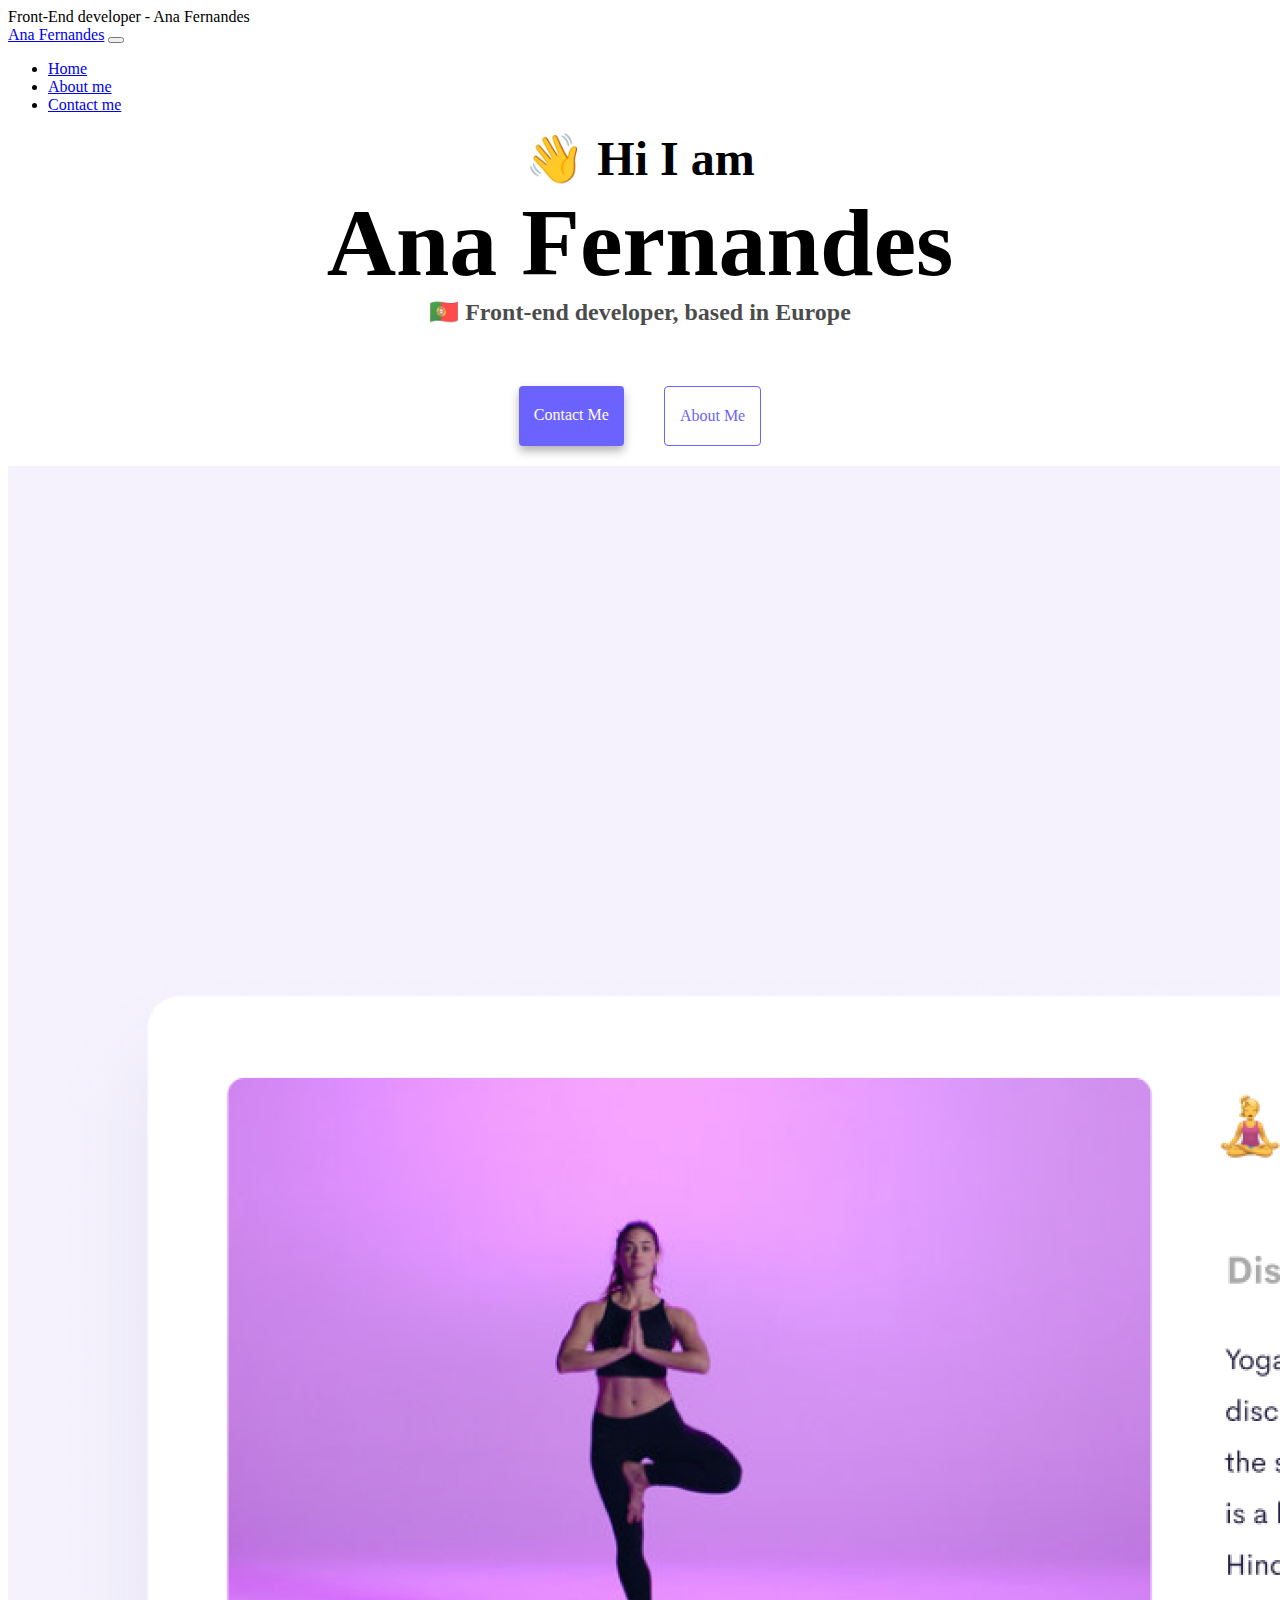
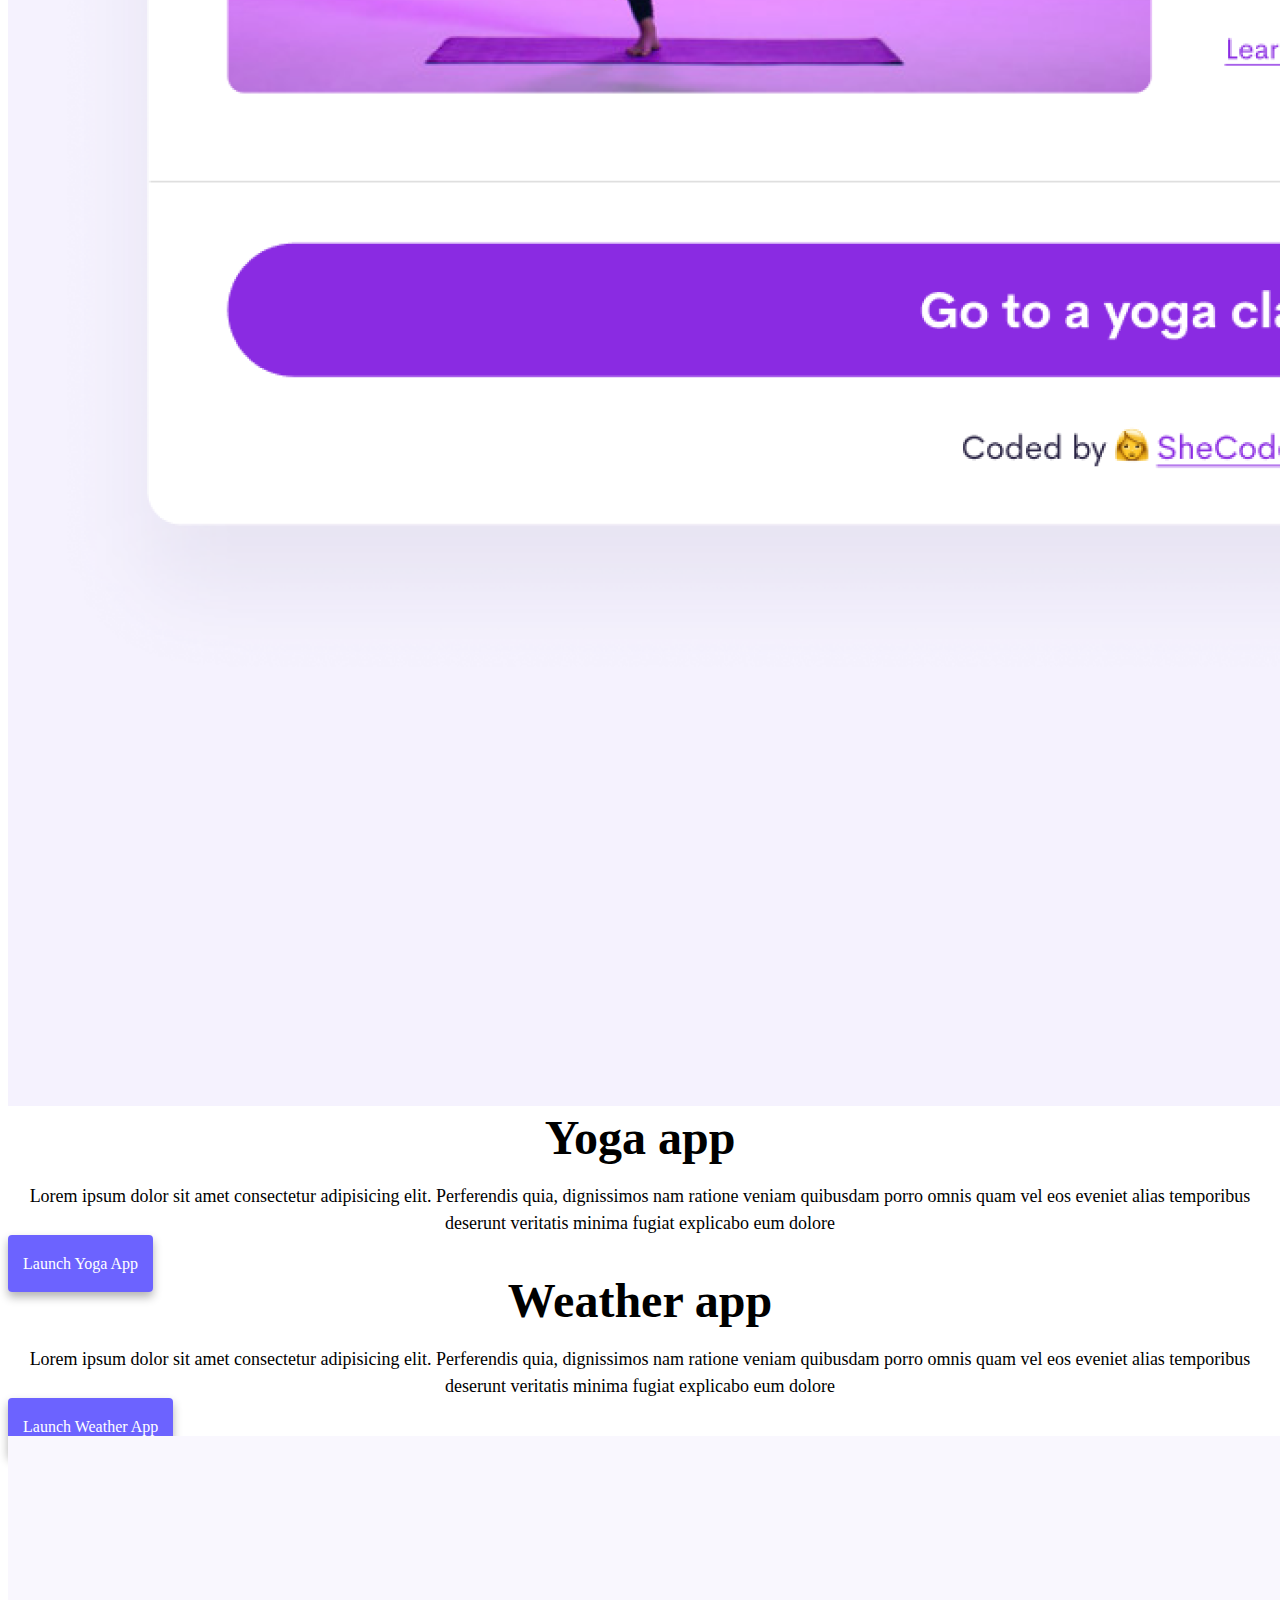
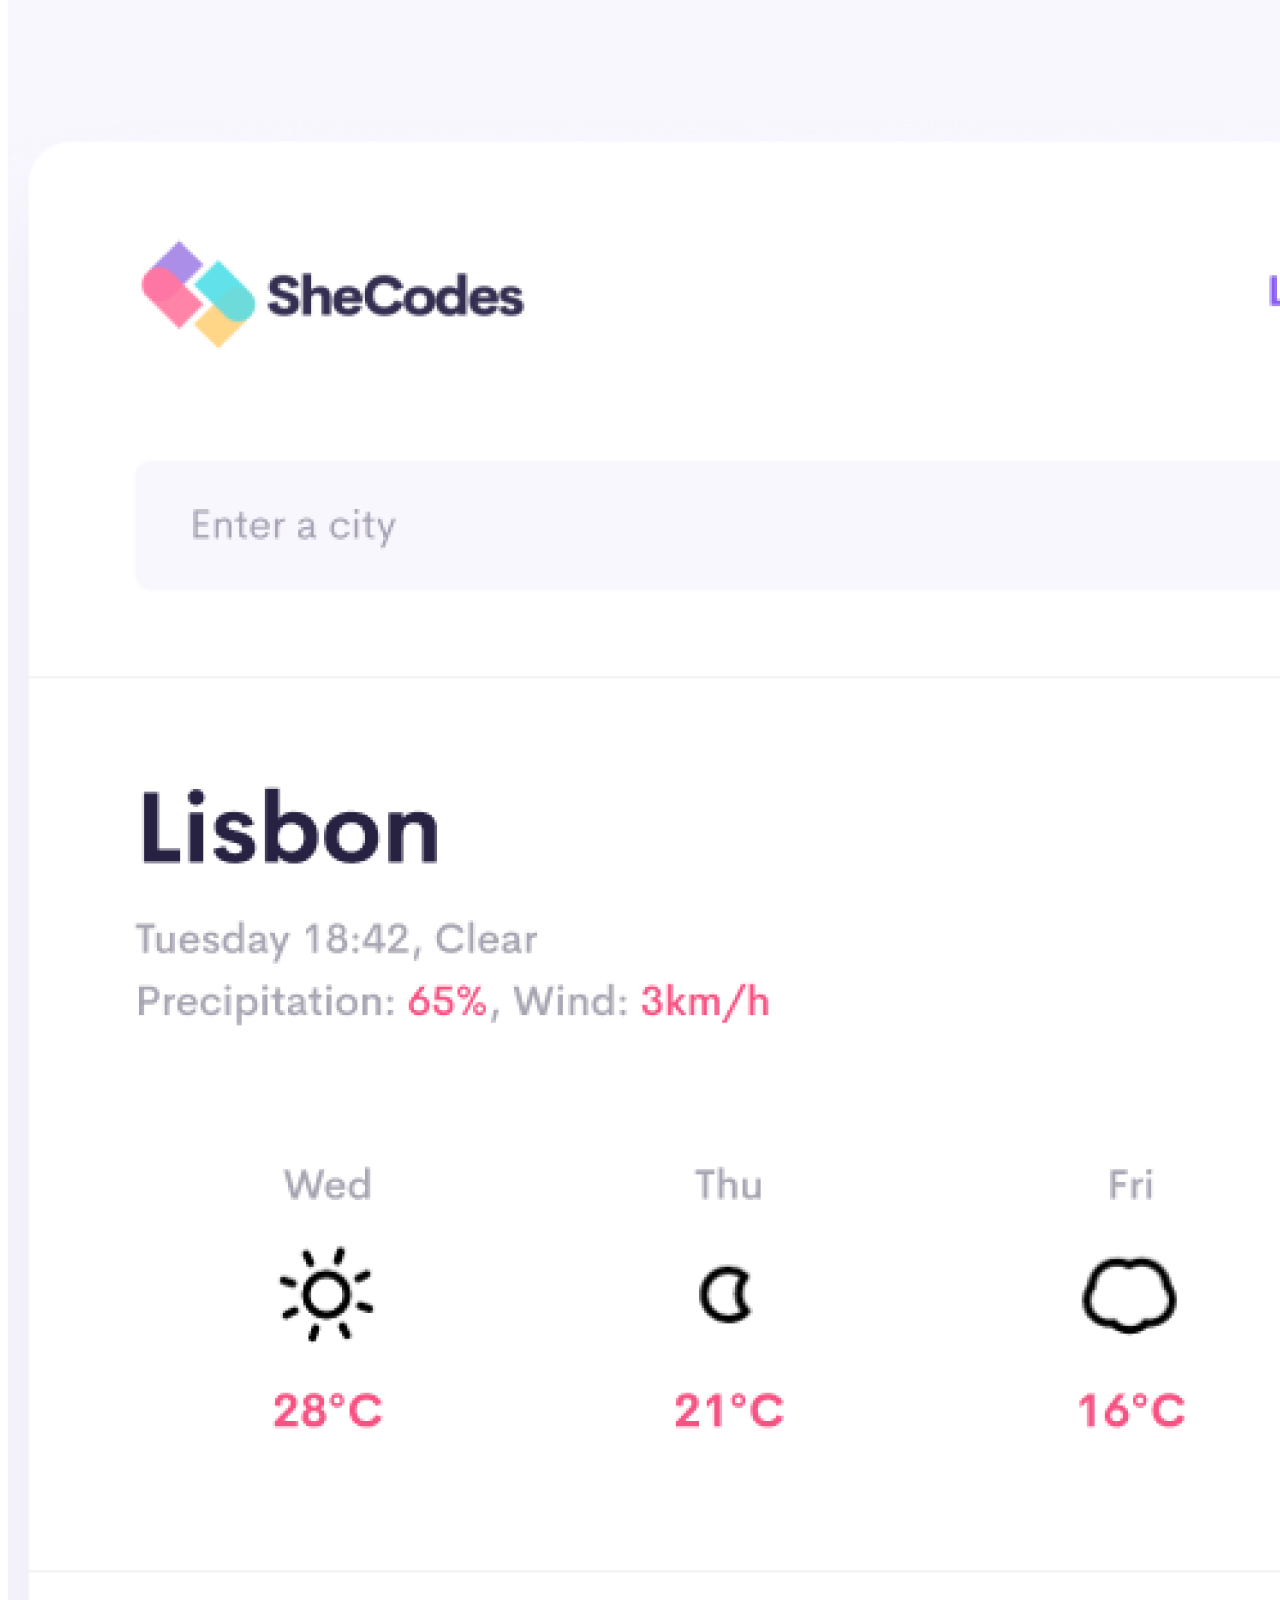
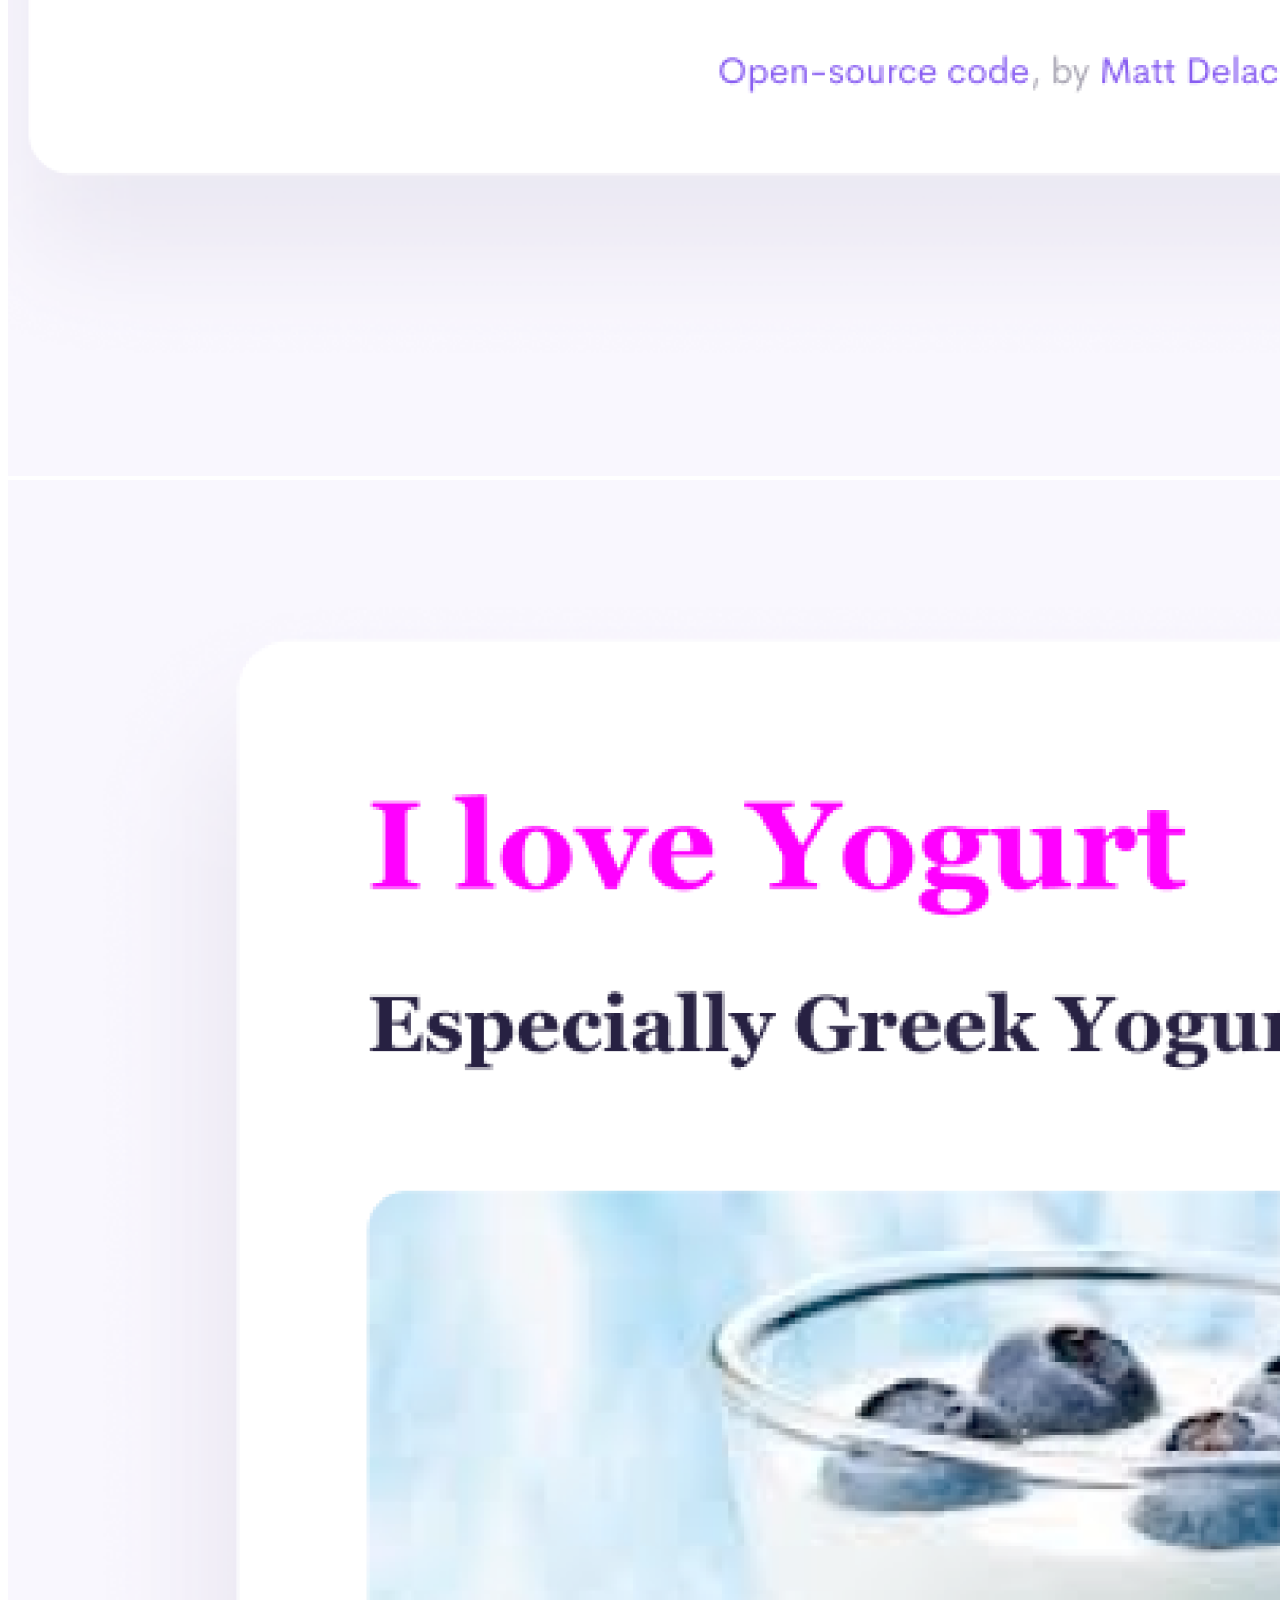
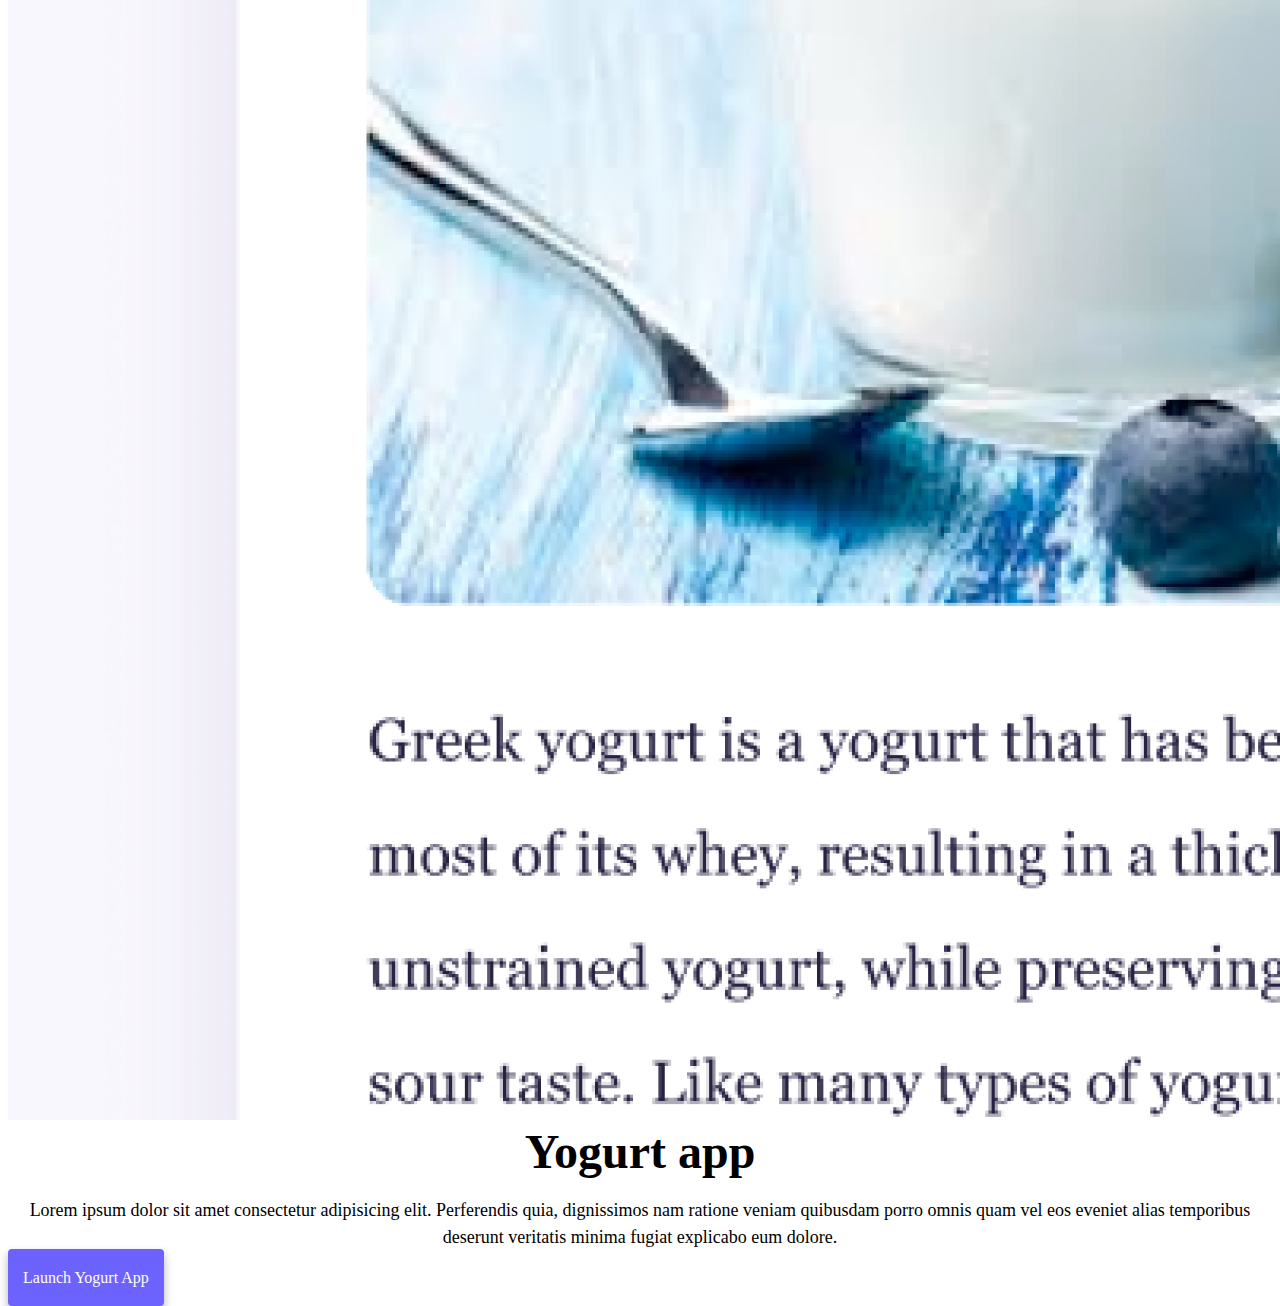
==== index.html @ a953a4d2 "making html pages seo friendly" ====
<!DOCTYPE html>
<html lang="en">
  <head>
    <meta charset="UTF-8" />
    <meta http-equiv="X-UA-Compatible" content="IE=edge" />
    <meta name="viewport" content="width=device-width, initial-scale=1.0" />
    <meta name="description" content="Ana Fernandes is a front-end developer based in Europe, check out her projects and contact her for job inquiries"
    <title>Front-End developer - Ana Fernandes</title>
    <link
      href="https://cdn.jsdelivr.net/npm/bootstrap@5.1.2/dist/css/bootstrap.min.css"
      rel="stylesheet"
      integrity="sha384-uWxY/CJNBR+1zjPWmfnSnVxwRheevXITnMqoEIeG1LJrdI0GlVs/9cVSyPYXdcSF"
      crossorigin="anonymous"
    />
    <script
      src="https://cdn.jsdelivr.net/npm/bootstrap@5.1.2/dist/js/bootstrap.bundle.min.js"
      integrity="sha384-kQtW33rZJAHjgefvhyyzcGF3C5TFyBQBA13V1RKPf4uH+bwyzQxZ6CmMZHmNBEfJ"
      crossorigin="anonymous"
    ></script>
    <link rel="stylesheet" href="style.css" />
  </head>
  <body>
    <nav class="navbar navbar-expand-lg navbar-light bg-light fixed-top">
      <div class="container">
        <a class="navbar-brand" href="index.html" title="Homepage">Ana Fernandes</a>
        <button
          class="navbar-toggler"
          type="button"
          data-bs-toggle="collapse"
          data-bs-target="#navbarNav"
          aria-controls="navbarNav"
          aria-expanded="false"
          aria-label="Toggle navigation"
        >
          <span class="navbar-toggler-icon"></span>
        </button>
        <div class="collapse navbar-collapse" id="navbarNav">
          <ul class="navbar-nav">
            <li class="nav-item">
              <a class="nav-link active" aria-current="page" href="index.html"
                >Home</a
              >
            </li>
            <li class="nav-item">
              <a class="nav-link" href="about.html" title="About Ana Fernandes">About me</a>
            </li>
            <li class="nav-item">
              <a class="nav-link" href="about.html#contact" title="Contact Ana Fernandes"  >Contact me</a>
            </li>
          </ul>
        </div>
      </div>
    </nav>
    <h2 class="pt-5">👋 Hi I am</h2>
    <h1>Ana Fernandes</h1>
    <h3>🇵🇹 Front-end developer, based in Europe</h3>
    <div class="navigation-links">
      <a href="about.html#contact" class="contact-link" title="Contact Ana Fernandes" >Contact me</a>
      <a href="about.html" class="about-link" title="About Ana Fernandes" >About me</a>
    </div>
    <div class="container">
        <div class="row mb-5 mt-5">
          <div class="col-md-6">
            <img src="images/yoga.png" class="img-fluid rounded d-none d-sm-block" alt="Yoga project"/>
          </div>
          <div class="col-md-6">
            <h2 class="mb-3">Yoga app</h2>
            <p>
              Lorem ipsum dolor sit amet consectetur adipisicing elit. Perferendis
              quia, dignissimos nam ratione veniam quibusdam porro omnis quam vel
              eos eveniet alias temporibus deserunt veritatis minima fugiat
              explicabo eum dolore
            </p>
            <div class="mt-5">
              <a href="#" class="primary-link project-link d-flex justify-content-center" title="Yoga project">Launch Yoga app</a>
            </div>
          </div>
        </div>
        <div class="row mb-5">
          <div class="col-md-6">
            <h2 class="mb-3">Weather app</h2>
            <p>
              Lorem ipsum dolor sit amet consectetur adipisicing elit. Perferendis
              quia, dignissimos nam ratione veniam quibusdam porro omnis quam vel
              eos eveniet alias temporibus deserunt veritatis minima fugiat
              explicabo eum dolore
            </p>
            <div class="mt-5">
              <a href="#" class="primary-link project-link d-flex justify-content-center " title="Weather project">Launch Weather app</a>
            </div>
          </div>
          <div class="col-md-6">
            <img src="images/weather.png" class="img-fluid rounded d-none d-sm-block" alt="Weather project" />
          </div>
        </div>
        <div class="row mt-5">
          <div class="col-md-6">
            <img src="images/yogurt.png" class="img-fluid rounded d-none d-sm-block mb-5" alt="Yogurt project" />
          </div>
          <div class="col-md-6">
            <h2 class="mb-3" >Yogurt app</h2>
            <p>
              Lorem ipsum dolor sit amet consectetur adipisicing elit. Perferendis
              quia, dignissimos nam ratione veniam quibusdam porro omnis quam vel
              eos eveniet alias temporibus deserunt veritatis minima fugiat
              explicabo eum dolore.
            </p>
            <div class="mt-5">
              <a href="#" class="primary-link project-link d-flex justify-content-center" title="Yogurt project">Launch Yogurt App</a>
            </div>
          </div>
        </div>
      </div>
    </body>
  </body>
</html>
---- style.css ----
:root {
  --primary-color: #6c63ff;
  --secondary-color: #f5f2fe;
  --box-shadow: 0 5px 10px rgba(0, 0, 0, 0.3);
}

h1,
h2,
h3 {
  text-align: center;
  margin: 0;
}

h1 {
  font-size: 96px;
}

h2 {
  font-size: 48px;
}

h3 {
  font-size: 24px;
  opacity: 0.7;
}

p {
  font-size: 18px;
  line-height: 1.5;
  text-align: center;
}

.navigation-links {
  display: flex;
  margin-top: 40px;
  justify-content: center;
}

.navigation-links a {
  margin: 20px;
  border-radius: 4px;
  padding: 20px 15px;
  text-decoration: none;
  text-transform: capitalize;
}

.contact-link {
  background: var(--primary-color);
  box-shadow: var(--box-shadow);
  color: white;
}

.about-link {
  color: var(--primary-color);
  border: 1px solid var(--primary-color);
}

.homepage-link {
  color: var(--primary-color);
  text-align: center;
  display: block;
}

.about-paragraphs {
  display: flex;
  margin: 30px 0;
}

.about-paragraphs p {
  margin: 10px;
}

.email-link {
  display: flex;
  justify-content: center;
  color: var(--primary-color);
  font-size: 28px;
  text-decoration: none;
}

.email-link:hover {
  text-decoration: underline;
}
.primary-link {
  background: var(--primary-color);
  box-shadow: var(--box-shadow);
  border-radius: 4px;
  color: white;
  padding: 20px 15px;
  text-decoration: none;
  text-transform: capitalize;
}
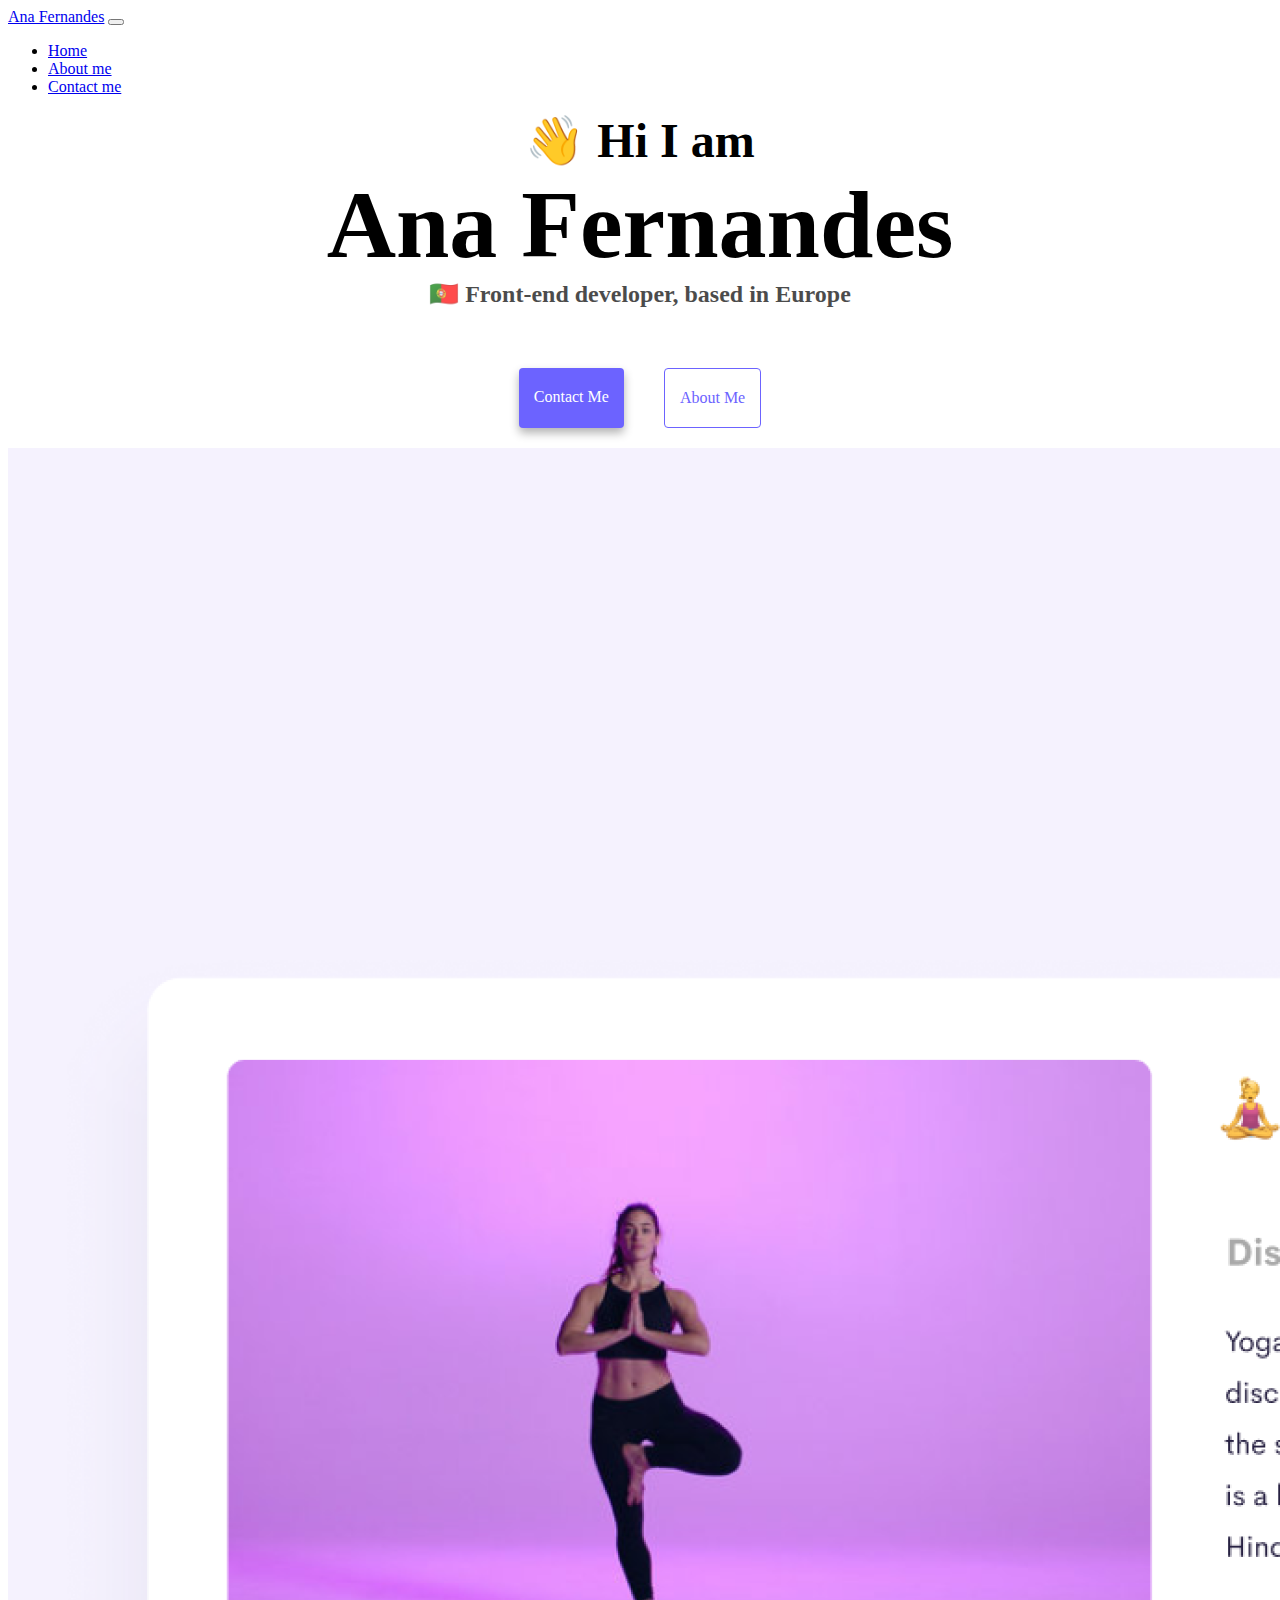
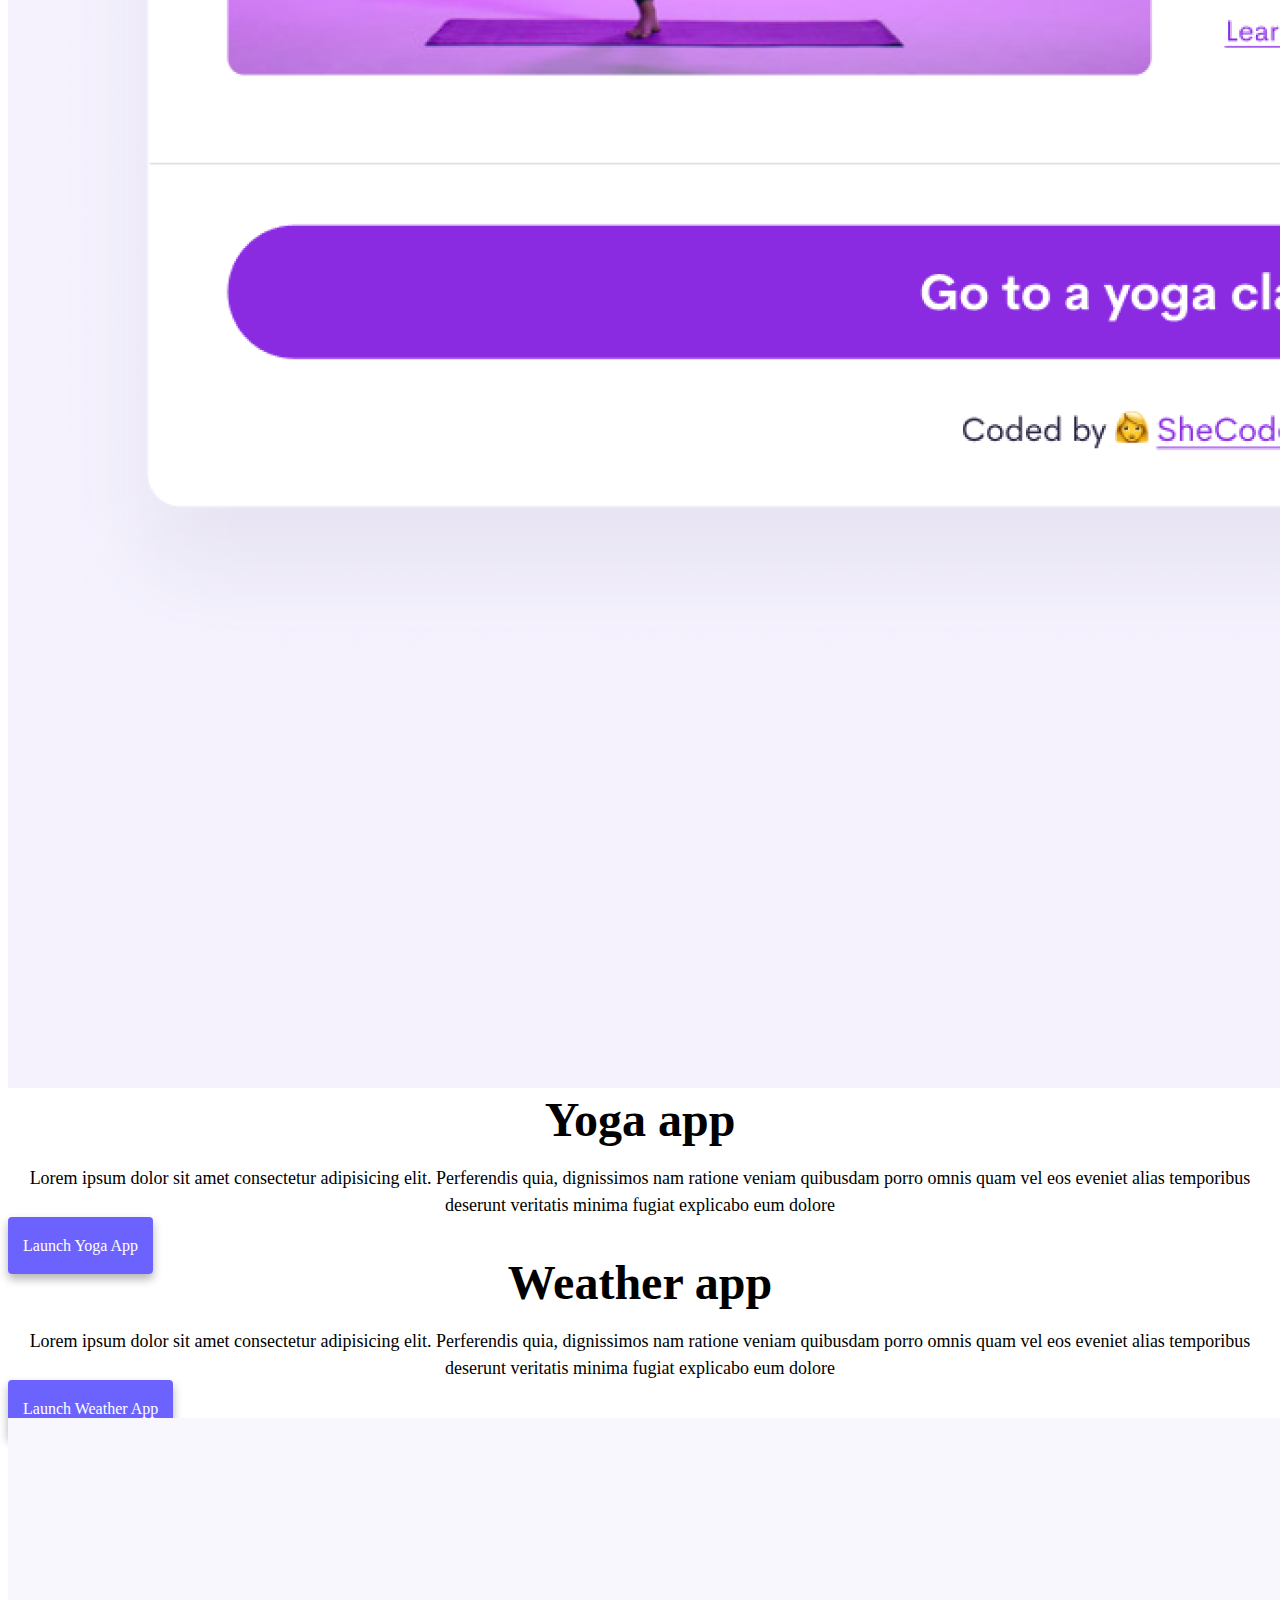
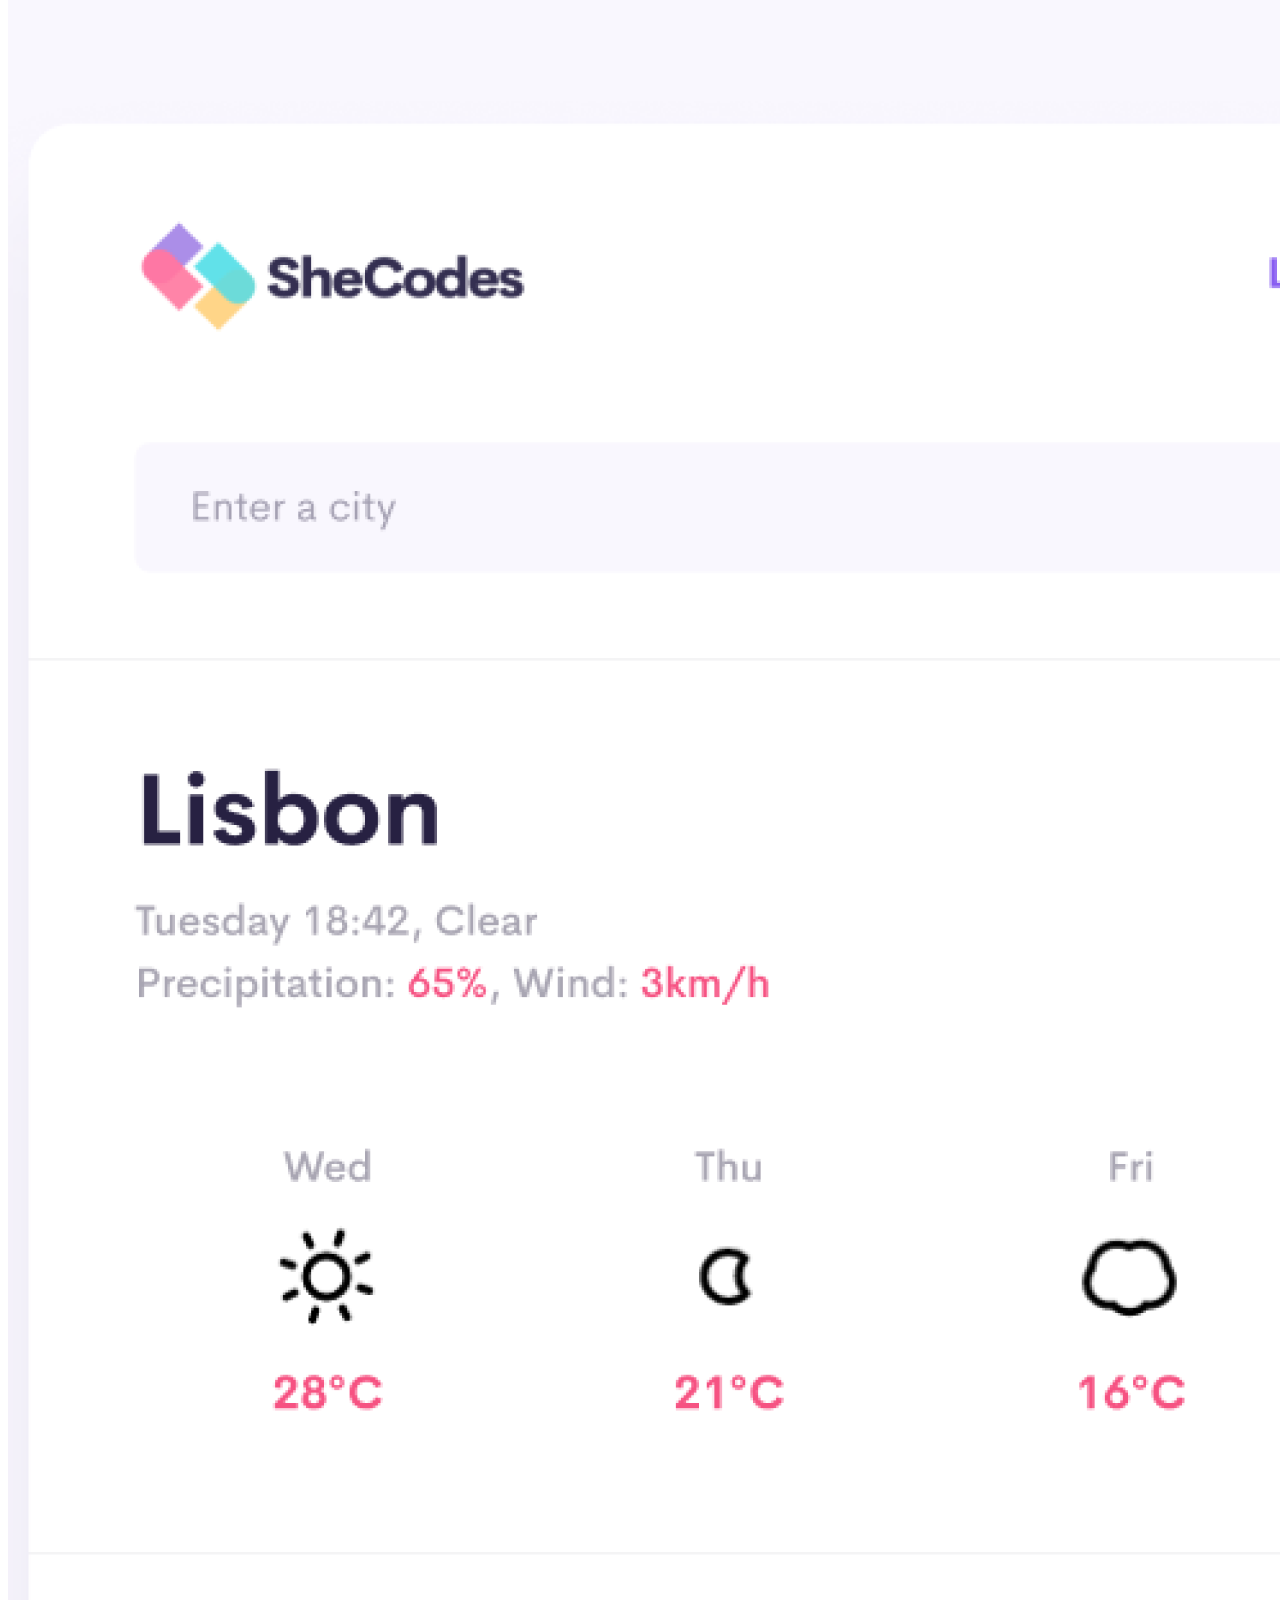
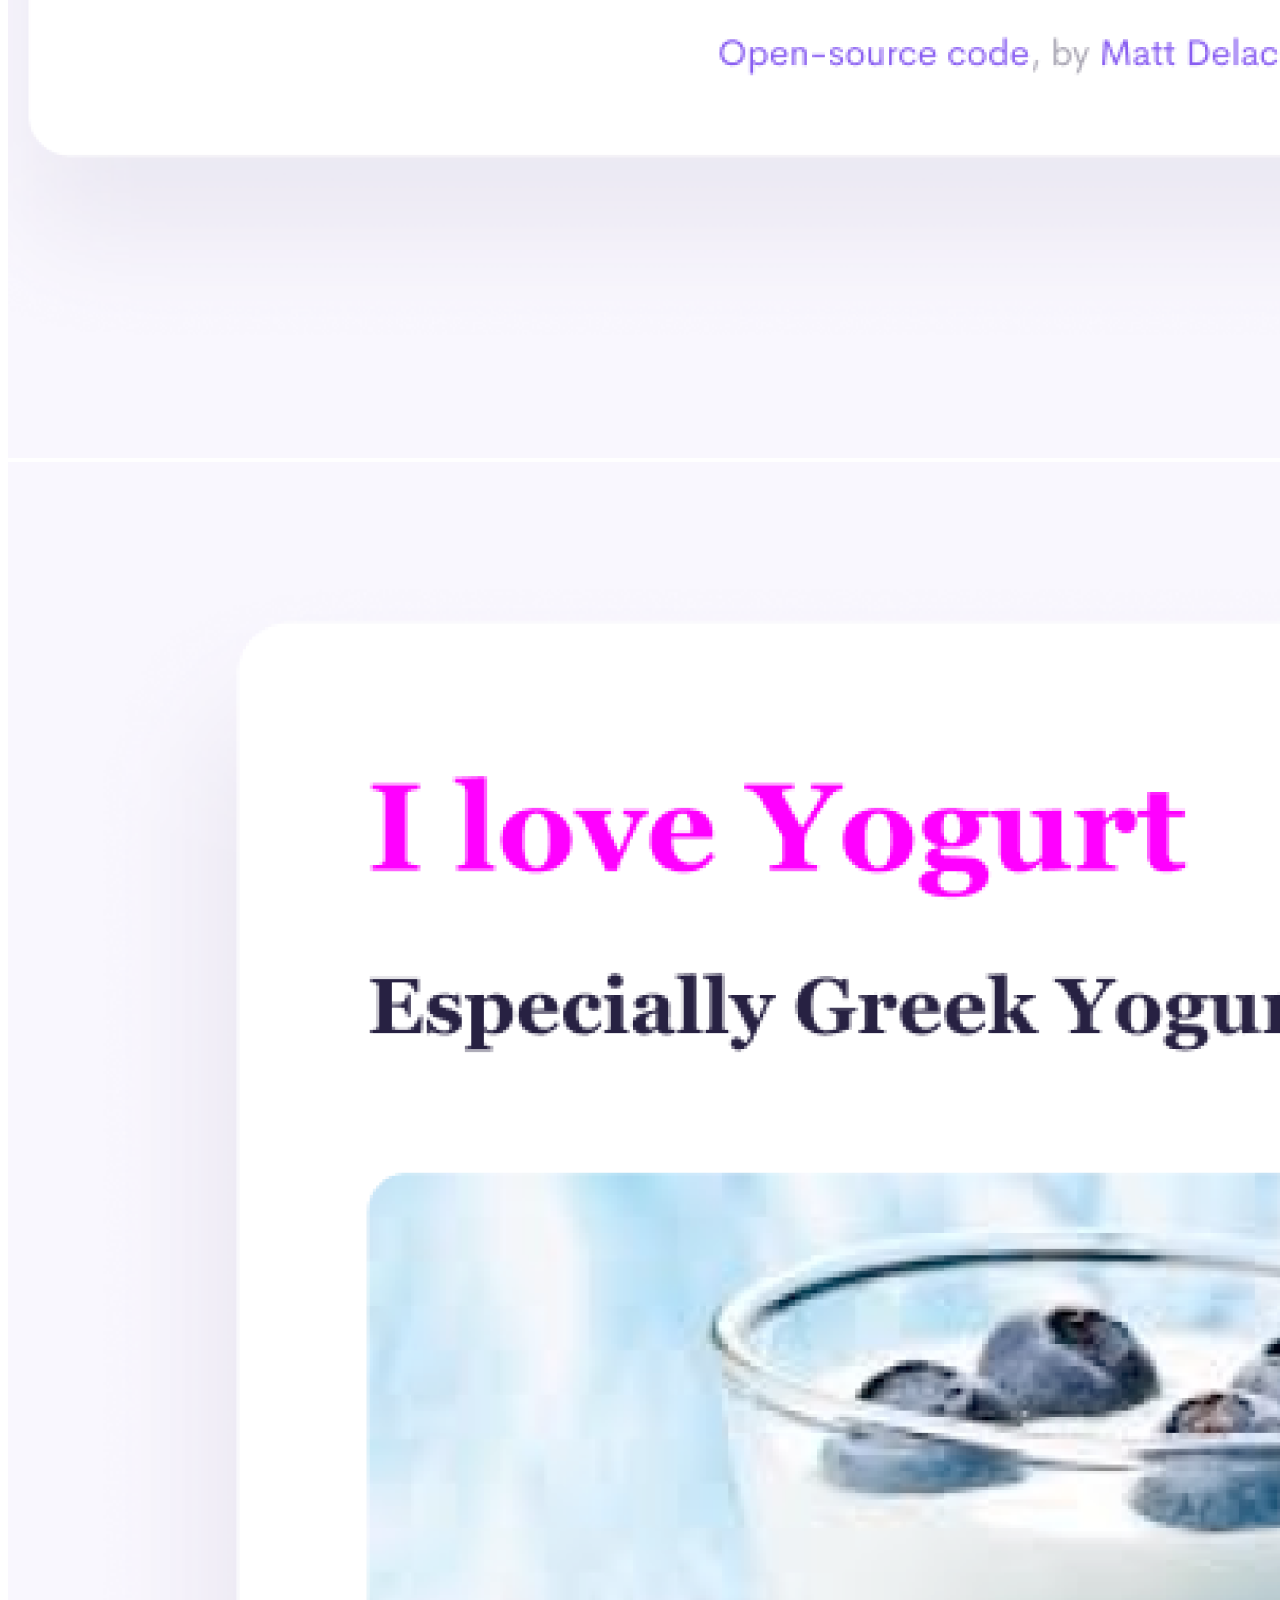
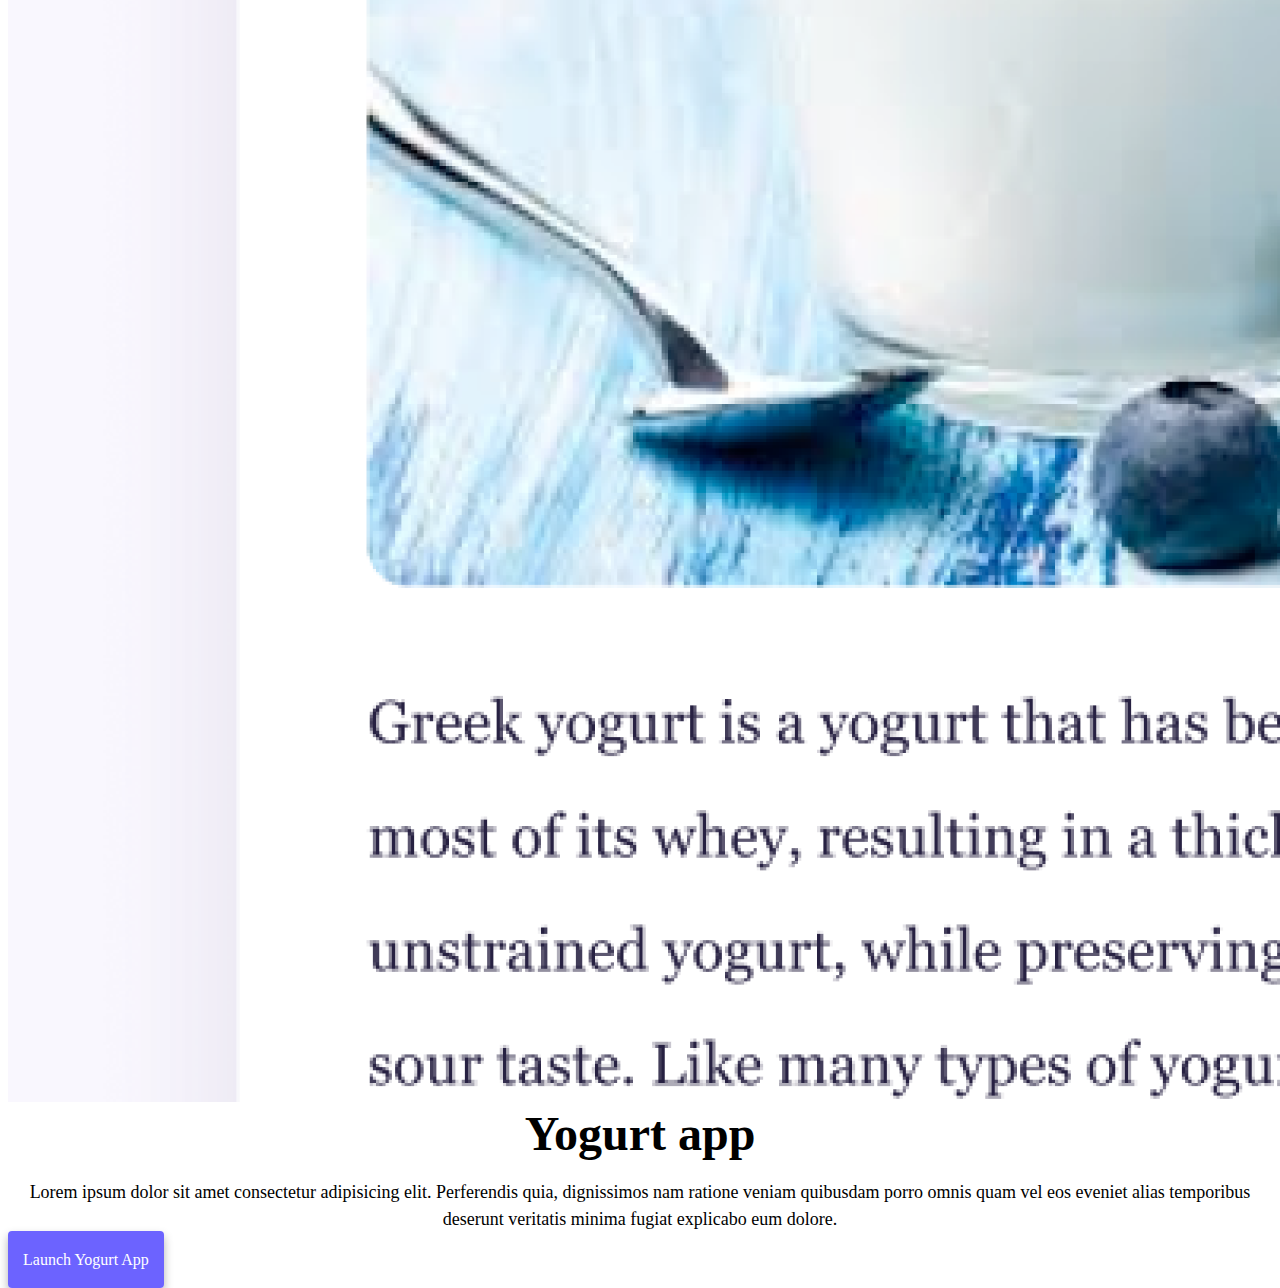
==== commit cffc917c: "seo friendly and responsive" ====
--- a/index.html
+++ b/index.html
@@ -4,8 +4,8 @@
     <meta charset="UTF-8" />
     <meta http-equiv="X-UA-Compatible" content="IE=edge" />
     <meta name="viewport" content="width=device-width, initial-scale=1.0" />
-    <meta name="description" content="Ana Fernandes is a front-end developer based in Europe, check out her projects and contact her for job inquiries"
-    <title>Front-End developer - Ana Fernandes</title>
+    <meta name="description" content="Ana Fernandes is a front-end developer based in Europe, check out her projects and contact her for job inquiries">
+    <title>Front-end developer - Ana Fernandes</title>
     <link
       href="https://cdn.jsdelivr.net/npm/bootstrap@5.1.2/dist/css/bootstrap.min.css"
       rel="stylesheet"
@@ -51,12 +51,12 @@
         </div>
       </div>
     </nav>
-    <h2 class="pt-5">👋 Hi I am</h2>
-    <h1>Ana Fernandes</h1>
-    <h3>🇵🇹 Front-end developer, based in Europe</h3>
+    <h2 class="pt-5 mt-5 d-flex justify-content-center">👋 Hi I am</h2>
+    <h1 class="d-flex justify-content-center">Ana Fernandes</h1>
+    <h3 class="d-flex justify-content-center">🇵🇹 Front-end developer, based in Europe</h3>
     <div class="navigation-links">
-      <a href="about.html#contact" class="contact-link" title="Contact Ana Fernandes" >Contact me</a>
-      <a href="about.html" class="about-link" title="About Ana Fernandes" >About me</a>
+      <a href="about.html#contact" class="contact-link d-flex justify-content-center" title="Contact Ana Fernandes" >Contact me</a>
+      <a href="about.html" class="about-link d-flex justify-content-center" title="About Ana Fernandes" >About me</a>
     </div>
     <div class="container">
         <div class="row mb-5 mt-5">
